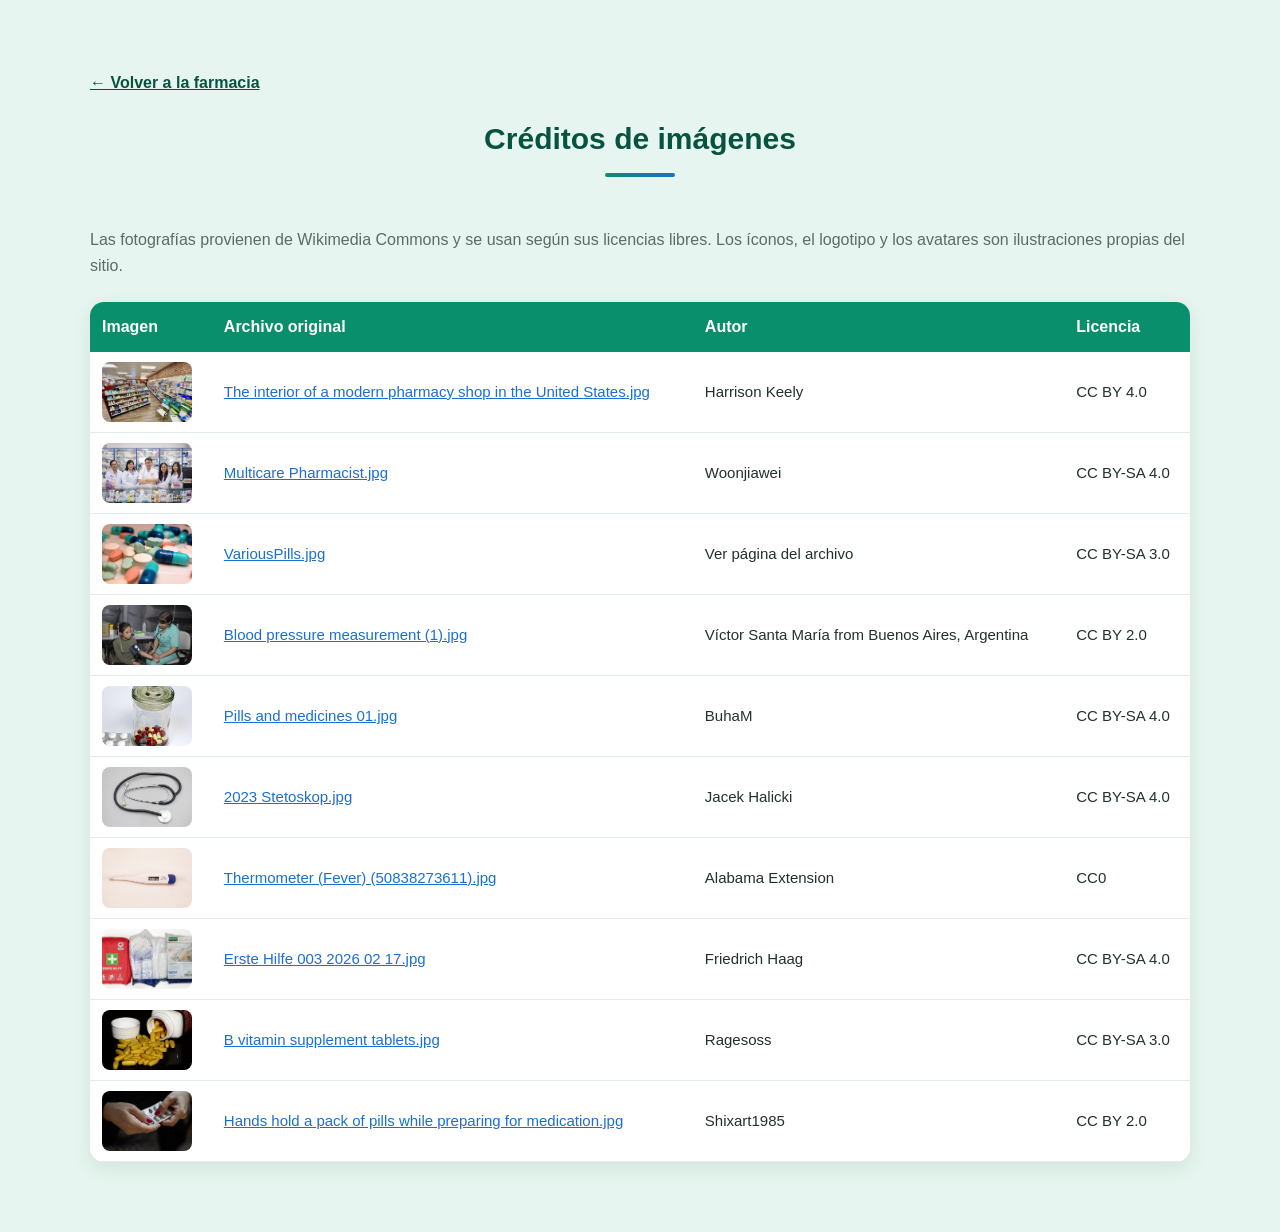
==== creditos.html @ 2ab4919f "Convertir el sitio en Farmacia Salud Vital: nuevo diseño, paleta, imágenes e íconos" ====
<!DOCTYPE html>
<html lang="es">
<head>
<meta charset="utf-8">
<meta name="viewport" content="width=device-width, initial-scale=1">
<title>Créditos de imágenes | Farmacia Salud Vital</title>
<link rel="icon" href="img/favicon.svg" type="image/svg+xml">
<link rel="stylesheet" href="css/estilo1.css">
<style>
body{background:var(--menta)}
.tabla{width:100%;border-collapse:collapse;background:#fff;border-radius:14px;overflow:hidden;box-shadow:0 6px 18px rgba(6,84,63,.1)}
.tabla th{background:var(--verde);color:#fff;text-align:left;padding:12px}
.tabla td{padding:10px 12px;border-bottom:1px solid #e3ece8;font-size:15px}
.tabla img{width:90px;height:60px;object-fit:cover;border-radius:8px;display:block}
.tabla a{color:var(--azul)}
.volver{display:inline-block;margin-bottom:24px;color:var(--verde-oscuro);font-weight:700}
</style>
</head>
<body>
<div class="contenedor">
<a class="volver" href="index.html">&larr; Volver a la farmacia</a>
<h2 class="titulo">Créditos de imágenes</h2>
<p style="margin-bottom:24px;color:var(--gris)">Las fotografías provienen de Wikimedia Commons y se usan según sus licencias libres. Los íconos, el logotipo y los avatares son ilustraciones propias del sitio.</p>
<table class="tabla">
<tr><th>Imagen</th><th>Archivo original</th><th>Autor</th><th>Licencia</th></tr>
<tr><td><img src="img/farmacia-interior.jpg" alt=""></td><td><a href="https://commons.wikimedia.org/wiki/File:The_interior_of_a_modern_pharmacy_shop_in_the_United_States.jpg">The interior of a modern pharmacy shop in the United States.jpg</a></td><td>Harrison Keely</td><td>CC BY 4.0</td></tr>
<tr><td><img src="img/equipo-farmaceutico.jpg" alt=""></td><td><a href="https://commons.wikimedia.org/wiki/File:Multicare_Pharmacist.jpg">Multicare Pharmacist.jpg</a></td><td>Woonjiawei</td><td>CC BY-SA 4.0</td></tr>
<tr><td><img src="img/medicamentos.jpg" alt=""></td><td><a href="https://commons.wikimedia.org/wiki/File:VariousPills.jpg">VariousPills.jpg</a></td><td>Ver página del archivo</td><td>CC BY-SA 3.0</td></tr>
<tr><td><img src="img/presion-arterial.jpg" alt=""></td><td><a href="https://commons.wikimedia.org/wiki/File:Blood_pressure_measurement_(1).jpg">Blood pressure measurement (1).jpg</a></td><td>Víctor Santa María from Buenos Aires, Argentina</td><td>CC BY 2.0</td></tr>
<tr><td><img src="img/capsulas.jpg" alt=""></td><td><a href="https://commons.wikimedia.org/wiki/File:Pills_and_medicines_01.jpg">Pills and medicines 01.jpg</a></td><td>BuhaM</td><td>CC BY-SA 4.0</td></tr>
<tr><td><img src="img/estetoscopio.jpg" alt=""></td><td><a href="https://commons.wikimedia.org/wiki/File:2023_Stetoskop.jpg">2023 Stetoskop.jpg</a></td><td>Jacek Halicki</td><td>CC BY-SA 4.0</td></tr>
<tr><td><img src="img/termometro.jpg" alt=""></td><td><a href="https://commons.wikimedia.org/wiki/File:Thermometer_(Fever)_(50838273611).jpg">Thermometer (Fever) (50838273611).jpg</a></td><td>Alabama Extension</td><td>CC0</td></tr>
<tr><td><img src="img/botiquin.jpg" alt=""></td><td><a href="https://commons.wikimedia.org/wiki/File:Erste_Hilfe_003_2026_02_17.jpg">Erste Hilfe 003 2026 02 17.jpg</a></td><td>Friedrich Haag</td><td>CC BY-SA 4.0</td></tr>
<tr><td><img src="img/vitaminas.jpg" alt=""></td><td><a href="https://commons.wikimedia.org/wiki/File:B_vitamin_supplement_tablets.jpg">B vitamin supplement tablets.jpg</a></td><td>Ragesoss</td><td>CC BY-SA 3.0</td></tr>
<tr><td><img src="img/tratamiento.jpg" alt=""></td><td><a href="https://commons.wikimedia.org/wiki/File:Hands_hold_a_pack_of_pills_while_preparing_for_medication.jpg">Hands hold a pack of pills while preparing for medication.jpg</a></td><td>Shixart1985</td><td>CC BY 2.0</td></tr>
</table>
</div>
</body>
</html>
---- css/estilo1.css ----
/* Paleta Farmacia Salud Vital */
:root{
    --verde: #0a8f6c;        /* color principal */
    --verde-oscuro: #06543f;
    --menta: #e6f5ef;        /* fondos suaves */
    --azul: #1b6fd1;         /* acento */
    --texto: #23302c;
    --gris: #5d6b66;
}

*{
    margin: 0;
    padding: 0;
    box-sizing: border-box;
}

html{ scroll-behavior: smooth; }

body{
    font-family: 'Nunito Sans', 'Segoe UI', Arial, sans-serif;
    color: var(--texto);
    line-height: 1.6;
}

h1, h2, h3, h4{ font-family: 'Poppins', 'Segoe UI', Arial, sans-serif; line-height: 1.25; }

.contenedor{
    padding: 70px 0;
    width: 90%;
    max-width: 1100px;
    margin: auto;
}

.titulo{
    color: var(--verde-oscuro);
    font-size: 30px;
    text-align: center;
    margin-bottom: 50px;
}
.titulo::after{
    content: "";
    display: block;
    width: 70px;
    height: 4px;
    margin: 16px auto 0;
    border-radius: 4px;
    background: linear-gradient(to right, var(--verde), var(--azul));
}

/* HEADER */
header{
    width: 100%;
    min-height: 620px;
    background: linear-gradient(120deg, rgba(6, 84, 63, 0.92), rgba(10, 143, 108, 0.78) 55%, rgba(27, 111, 209, 0.65)),
                url(../img/farmacia-interior.jpg);
    background-attachment: fixed;
    background-size: cover;
    background-position: center;
    position: relative;
    display: flex;
    flex-direction: column;
}

/* AREA DE NAVEGACION */
.barra{
    display: flex;
    align-items: center;
    justify-content: space-between;
    padding: 22px 6%;
}
.marca{
    display: flex;
    align-items: center;
    gap: 10px;
    color: #fff;
    font-family: 'Poppins', sans-serif;
    font-weight: 700;
    font-size: 20px;
    text-decoration: none;
}
.marca img{
    width: 40px;
    height: 40px;
    border-radius: 10px;
    box-shadow: 0 0 0 2px rgba(255,255,255,0.85);
}
.enlaces a{
    color: #fff;
    font-weight: 600;
    text-decoration: none;
    margin-left: 22px;
    padding-bottom: 4px;
    border-bottom: 2px solid transparent;
    transition: border-color .2s;
}
.enlaces a:hover{ border-bottom-color: #fff; }

/* TEXTOS DEL HEADER */
header .textos-header{
    flex: 1;
    display: flex;
    align-items: center;
    justify-content: center;
    flex-direction: column;
    text-align: center;
    padding: 40px 20px 150px;
    color: #fff;
}
.etiqueta{
    background: rgba(255,255,255,0.18);
    border: 1px solid rgba(255,255,255,0.45);
    padding: 6px 16px;
    border-radius: 30px;
    font-size: 14px;
    font-weight: 600;
    letter-spacing: .3px;
    margin-bottom: 18px;
}
.textos-header h1{
    font-size: 56px;
    margin-bottom: 6px;
}
.textos-header h2{
    font-size: 26px;
    font-weight: 500;
    opacity: .95;
}
.boton{
    display: inline-block;
    margin-top: 30px;
    background: #fff;
    color: var(--verde-oscuro);
    font-weight: 700;
    text-decoration: none;
    padding: 13px 34px;
    border-radius: 40px;
    box-shadow: 0 8px 20px rgba(0,0,0,0.18);
    transition: transform .2s, box-shadow .2s;
}
.boton:hover{ transform: translateY(-2px); box-shadow: 0 12px 26px rgba(0,0,0,0.25); }

.wave{
    position: absolute;
    bottom: -1px;
    left: 0;
    width: 100%;
    height: 120px;
    overflow: hidden;
}
.wave svg{ width: 100%; height: 100%; display: block; }
.wave path{ fill: #fff; stroke: none; }

/* ACERCA DE */
.contenedor-sobre-nosotros{
    display: flex;
    justify-content: space-between;
    align-items: center;
    gap: 40px;
}
.imagen-acercade{
    width: 48%;
    border-radius: 16px;
    box-shadow: 0 14px 30px rgba(6, 84, 63, 0.2);
    display: block;
}
.sobre-nosotros .contenido-textos{ width: 48%; }
.contenido-textos h3{
    margin-bottom: 12px;
    color: var(--verde-oscuro);
    display: flex;
    align-items: center;
}
.contenido-textos h3 span{
    background: var(--verde);
    color: #fff;
    border-radius: 50%;
    display: inline-flex;
    align-items: center;
    justify-content: center;
    width: 34px;
    height: 34px;
    font-size: 16px;
    margin-right: 10px;
    box-shadow: 0 4px 10px rgba(10, 143, 108, 0.35);
}
.contenido-textos p{
    padding: 0 0 26px 44px;
    color: var(--gris);
    text-align: justify;
}

/* GALERIA DE PRODUCTOS */
.portafolio{ background: var(--menta); }

.galeria-port{
    display: grid;
    grid-template-columns: repeat(4, 1fr);
    gap: 16px;
}
.imagen-port{
    position: relative;
    height: 210px;
    overflow: hidden;
    border-radius: 14px;
    cursor: pointer;
    background: #fff;
    box-shadow: 0 6px 16px rgba(6, 84, 63, 0.12);
}
.imagen-port > img{
    width: 100%;
    height: 100%;
    object-fit: cover;
    display: block;
    transition: transform .35s;
}
.hover-galeria{
    position: absolute;
    inset: auto 0 0 0;
    padding: 30px 14px 12px;
    background: linear-gradient(to top, rgba(6, 84, 63, 0.92), rgba(6, 84, 63, 0));
    color: #fff;
    font-weight: 700;
    font-size: 15px;
}
.imagen-port:hover > img{ transform: scale(1.07); }

/* TARJETAS DE CLIENTES */
.cards{
    display: flex;
    justify-content: space-between;
    gap: 30px;
}
.cards .card{
    background: #fff;
    display: flex;
    flex: 1;
    min-height: 190px;
    align-items: center;
    gap: 22px;
    padding: 26px;
    border-radius: 16px;
    border-left: 6px solid var(--verde);
    box-shadow: 0 10px 26px rgba(6, 84, 63, 0.14);
}
.cards .card:nth-child(2){ border-left-color: var(--azul); }
.cards .card img{
    width: 104px;
    height: 104px;
    flex-shrink: 0;
    border-radius: 50%;
    border: 4px solid var(--menta);
    display: block;
}
.cards .card > .contenido-texto-card h4{
    color: var(--verde-oscuro);
    font-size: 19px;
}
.cards .card > .contenido-texto-card p{
    color: var(--gris);
    padding-top: 6px;
}
.cards .card > .contenido-texto-card p::before{ content: "“"; }
.cards .card > .contenido-texto-card p::after{ content: "”"; }

/* SERVICIOS */
.acerca-servicios{ background: var(--menta); }
.servicio-cont{
    display: flex;
    justify-content: space-between;
    gap: 26px;
}
.servicio-ind{
    flex: 1;
    text-align: center;
    background: #fff;
    border-radius: 16px;
    padding: 34px 26px;
    box-shadow: 0 6px 18px rgba(6, 84, 63, 0.1);
    transition: transform .2s;
}
.servicio-ind:hover{ transform: translateY(-4px); }
.servicio-ind img{
    width: 96px;
    margin-bottom: 14px;
}
.servicio-ind h3{
    color: var(--verde-oscuro);
    margin-bottom: 8px;
}
.servicio-ind p{ color: var(--gris); }

/* FOOTER */
footer{
    background: var(--verde-oscuro);
    padding: 60px 0 26px;
    overflow: hidden;
}
.contenedor-footer{
    display: flex;
    width: 90%;
    max-width: 1100px;
    justify-content: space-between;
    gap: 20px;
    margin: auto;
    padding-bottom: 40px;
    border-bottom: 1px solid rgba(255,255,255,0.25);
}
.content-foo{ text-align: center; flex: 1; }
.content-foo h4{
    color: #fff;
    display: inline-block;
    border-bottom: 3px solid #5fd3a9;
    padding-bottom: 5px;
    margin-bottom: 10px;
}
.content-foo p{ color: #d7efe6; }
.titulo-final{
    text-align: center;
    font-size: 20px;
    margin: 22px 0 6px;
    color: #fff;
}
.creditos{
    text-align: center;
    font-size: 13px;
    color: #a9d8c6;
}
.creditos a{ color: #fff; }

/* RESPONSIVO */
@media (max-width: 900px){
    .galeria-port{ grid-template-columns: repeat(2, 1fr); }
    .contenedor-sobre-nosotros, .cards, .servicio-cont, .contenedor-footer{ flex-direction: column; }
    .imagen-acercade, .sobre-nosotros .contenido-textos{ width: 100%; }
    header{ background-attachment: scroll; }
}
@media (max-width: 600px){
    .barra{ flex-direction: column; gap: 12px; }
    .enlaces{ display: flex; flex-wrap: wrap; justify-content: center; }
    .enlaces a{ margin: 0 9px; }
    .textos-header h1{ font-size: 38px; }
    .textos-header h2{ font-size: 20px; }
    .titulo{ font-size: 24px; }
    .cards .card{ flex-direction: column; text-align: center; border-left: none; border-top: 6px solid var(--verde); }
    .cards .card:nth-child(2){ border-top-color: var(--azul); }
}
@media (max-width: 600px){
    .contenido-textos p{ text-align: left; padding-left: 0; }
}
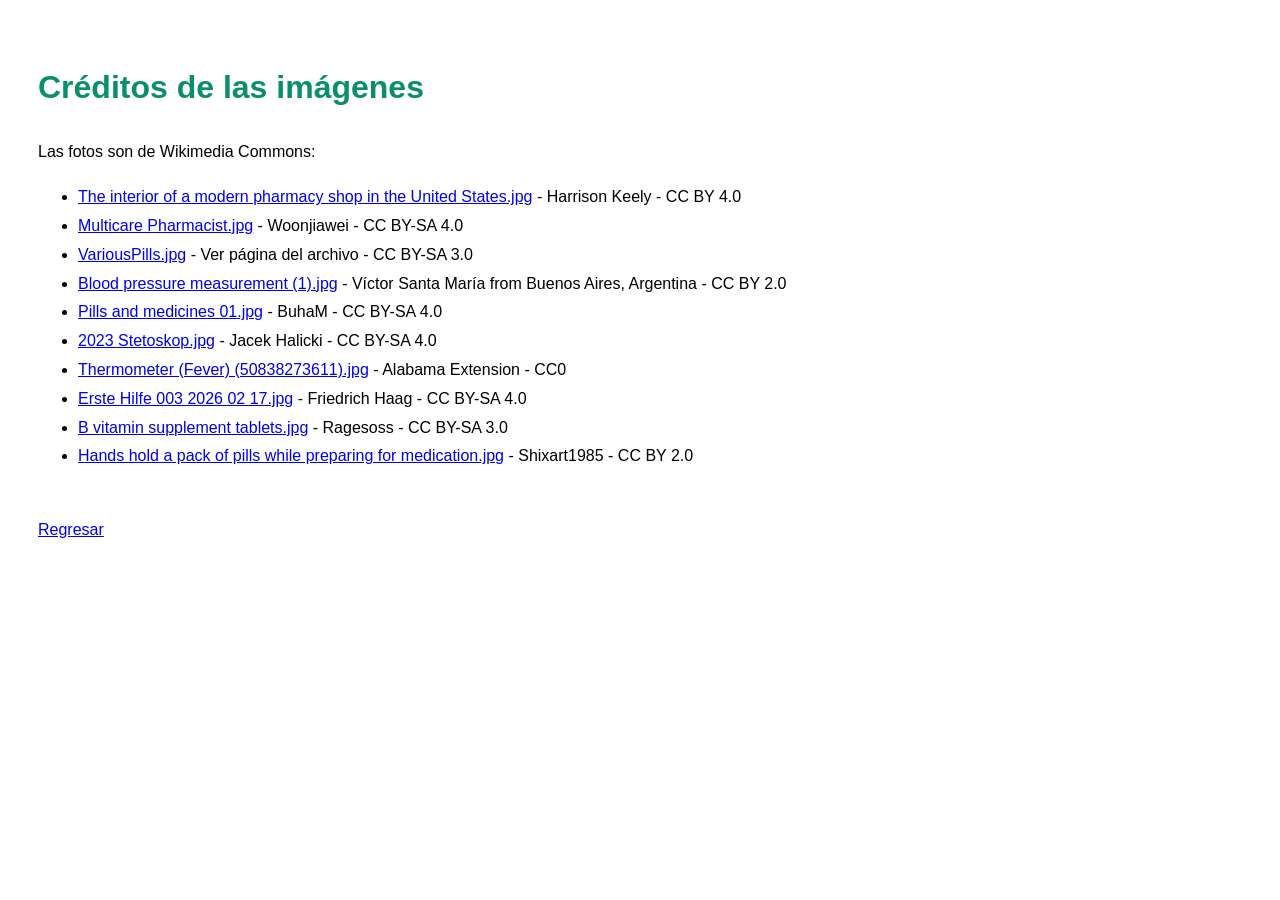
==== commit ce767ea5: "Simplificar el codigo de la farmacia" ====
--- a/creditos.html
+++ b/creditos.html
@@ -2,38 +2,25 @@
 <html lang="es">
 <head>
 <meta charset="utf-8">
-<meta name="viewport" content="width=device-width, initial-scale=1">
-<title>Créditos de imágenes | Farmacia Salud Vital</title>
-<link rel="icon" href="img/favicon.svg" type="image/svg+xml">
-<link rel="stylesheet" href="css/estilo1.css">
-<style>
-body{background:var(--menta)}
-.tabla{width:100%;border-collapse:collapse;background:#fff;border-radius:14px;overflow:hidden;box-shadow:0 6px 18px rgba(6,84,63,.1)}
-.tabla th{background:var(--verde);color:#fff;text-align:left;padding:12px}
-.tabla td{padding:10px 12px;border-bottom:1px solid #e3ece8;font-size:15px}
-.tabla img{width:90px;height:60px;object-fit:cover;border-radius:8px;display:block}
-.tabla a{color:var(--azul)}
-.volver{display:inline-block;margin-bottom:24px;color:var(--verde-oscuro);font-weight:700}
-</style>
+<title>Créditos - Farmacia Salud Vital</title>
+<link rel="shortcut icon" href="img/favicon.svg">
 </head>
-<body>
-<div class="contenedor">
-<a class="volver" href="index.html">&larr; Volver a la farmacia</a>
-<h2 class="titulo">Créditos de imágenes</h2>
-<p style="margin-bottom:24px;color:var(--gris)">Las fotografías provienen de Wikimedia Commons y se usan según sus licencias libres. Los íconos, el logotipo y los avatares son ilustraciones propias del sitio.</p>
-<table class="tabla">
-<tr><th>Imagen</th><th>Archivo original</th><th>Autor</th><th>Licencia</th></tr>
-<tr><td><img src="img/farmacia-interior.jpg" alt=""></td><td><a href="https://commons.wikimedia.org/wiki/File:The_interior_of_a_modern_pharmacy_shop_in_the_United_States.jpg">The interior of a modern pharmacy shop in the United States.jpg</a></td><td>Harrison Keely</td><td>CC BY 4.0</td></tr>
-<tr><td><img src="img/equipo-farmaceutico.jpg" alt=""></td><td><a href="https://commons.wikimedia.org/wiki/File:Multicare_Pharmacist.jpg">Multicare Pharmacist.jpg</a></td><td>Woonjiawei</td><td>CC BY-SA 4.0</td></tr>
-<tr><td><img src="img/medicamentos.jpg" alt=""></td><td><a href="https://commons.wikimedia.org/wiki/File:VariousPills.jpg">VariousPills.jpg</a></td><td>Ver página del archivo</td><td>CC BY-SA 3.0</td></tr>
-<tr><td><img src="img/presion-arterial.jpg" alt=""></td><td><a href="https://commons.wikimedia.org/wiki/File:Blood_pressure_measurement_(1).jpg">Blood pressure measurement (1).jpg</a></td><td>Víctor Santa María from Buenos Aires, Argentina</td><td>CC BY 2.0</td></tr>
-<tr><td><img src="img/capsulas.jpg" alt=""></td><td><a href="https://commons.wikimedia.org/wiki/File:Pills_and_medicines_01.jpg">Pills and medicines 01.jpg</a></td><td>BuhaM</td><td>CC BY-SA 4.0</td></tr>
-<tr><td><img src="img/estetoscopio.jpg" alt=""></td><td><a href="https://commons.wikimedia.org/wiki/File:2023_Stetoskop.jpg">2023 Stetoskop.jpg</a></td><td>Jacek Halicki</td><td>CC BY-SA 4.0</td></tr>
-<tr><td><img src="img/termometro.jpg" alt=""></td><td><a href="https://commons.wikimedia.org/wiki/File:Thermometer_(Fever)_(50838273611).jpg">Thermometer (Fever) (50838273611).jpg</a></td><td>Alabama Extension</td><td>CC0</td></tr>
-<tr><td><img src="img/botiquin.jpg" alt=""></td><td><a href="https://commons.wikimedia.org/wiki/File:Erste_Hilfe_003_2026_02_17.jpg">Erste Hilfe 003 2026 02 17.jpg</a></td><td>Friedrich Haag</td><td>CC BY-SA 4.0</td></tr>
-<tr><td><img src="img/vitaminas.jpg" alt=""></td><td><a href="https://commons.wikimedia.org/wiki/File:B_vitamin_supplement_tablets.jpg">B vitamin supplement tablets.jpg</a></td><td>Ragesoss</td><td>CC BY-SA 3.0</td></tr>
-<tr><td><img src="img/tratamiento.jpg" alt=""></td><td><a href="https://commons.wikimedia.org/wiki/File:Hands_hold_a_pack_of_pills_while_preparing_for_medication.jpg">Hands hold a pack of pills while preparing for medication.jpg</a></td><td>Shixart1985</td><td>CC BY 2.0</td></tr>
-</table>
-</div>
+<body style="font-family: Arial, sans-serif; padding: 30px; line-height: 1.8;">
+<h1 style="color: #0a8f6c;">Créditos de las imágenes</h1>
+<p>Las fotos son de Wikimedia Commons:</p>
+<ul>
+<li><a href="https://commons.wikimedia.org/wiki/File:The_interior_of_a_modern_pharmacy_shop_in_the_United_States.jpg">The interior of a modern pharmacy shop in the United States.jpg</a> - Harrison Keely - CC BY 4.0</li>
+<li><a href="https://commons.wikimedia.org/wiki/File:Multicare_Pharmacist.jpg">Multicare Pharmacist.jpg</a> - Woonjiawei - CC BY-SA 4.0</li>
+<li><a href="https://commons.wikimedia.org/wiki/File:VariousPills.jpg">VariousPills.jpg</a> - Ver página del archivo - CC BY-SA 3.0</li>
+<li><a href="https://commons.wikimedia.org/wiki/File:Blood_pressure_measurement_(1).jpg">Blood pressure measurement (1).jpg</a> - Víctor Santa María from Buenos Aires, Argentina - CC BY 2.0</li>
+<li><a href="https://commons.wikimedia.org/wiki/File:Pills_and_medicines_01.jpg">Pills and medicines 01.jpg</a> - BuhaM - CC BY-SA 4.0</li>
+<li><a href="https://commons.wikimedia.org/wiki/File:2023_Stetoskop.jpg">2023 Stetoskop.jpg</a> - Jacek Halicki - CC BY-SA 4.0</li>
+<li><a href="https://commons.wikimedia.org/wiki/File:Thermometer_(Fever)_(50838273611).jpg">Thermometer (Fever) (50838273611).jpg</a> - Alabama Extension - CC0</li>
+<li><a href="https://commons.wikimedia.org/wiki/File:Erste_Hilfe_003_2026_02_17.jpg">Erste Hilfe 003 2026 02 17.jpg</a> - Friedrich Haag - CC BY-SA 4.0</li>
+<li><a href="https://commons.wikimedia.org/wiki/File:B_vitamin_supplement_tablets.jpg">B vitamin supplement tablets.jpg</a> - Ragesoss - CC BY-SA 3.0</li>
+<li><a href="https://commons.wikimedia.org/wiki/File:Hands_hold_a_pack_of_pills_while_preparing_for_medication.jpg">Hands hold a pack of pills while preparing for medication.jpg</a> - Shixart1985 - CC BY 2.0</li>
+</ul>
+<br>
+<a href="index.html">Regresar</a>
 </body>
 </html>
